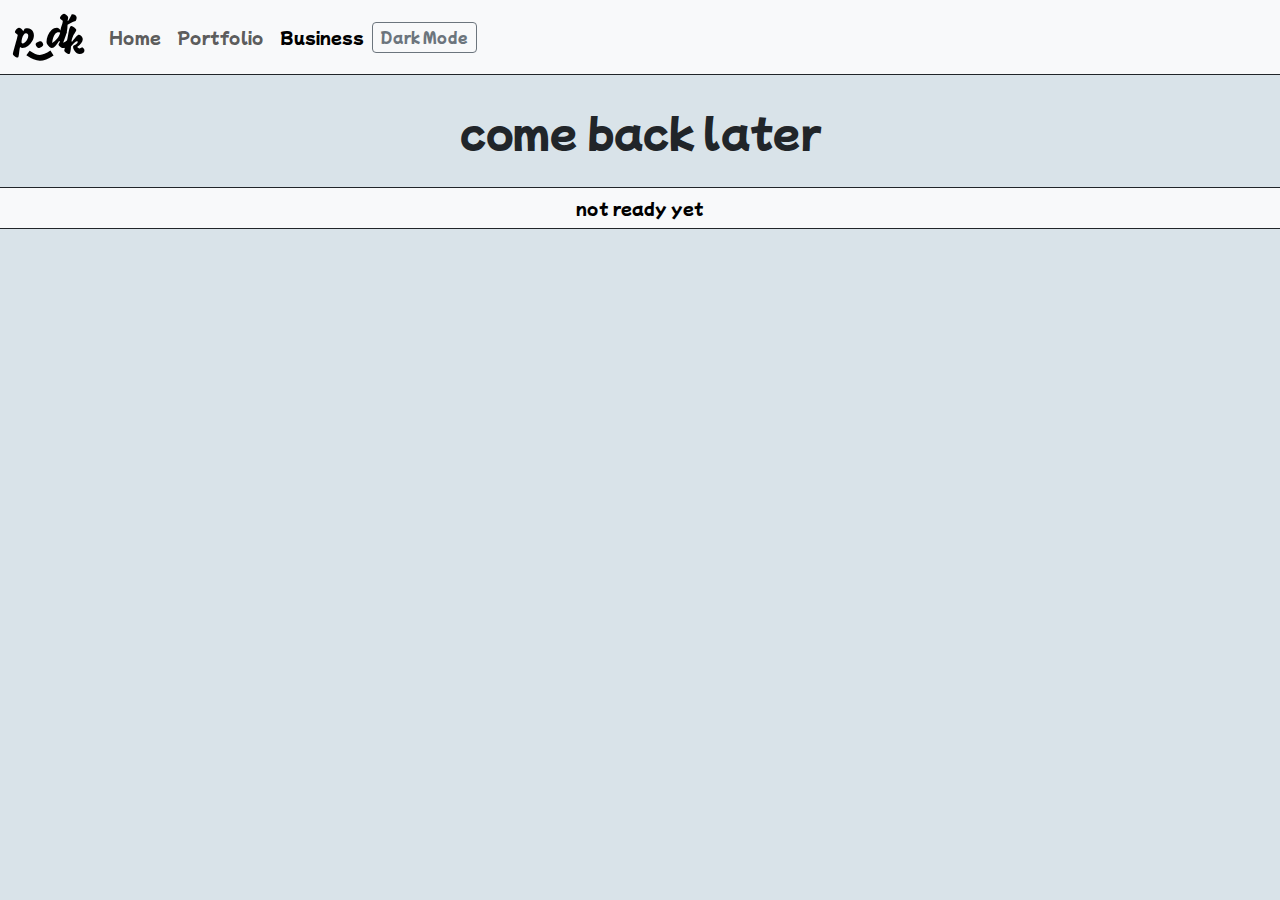
==== business.html @ 02f748b7 "actual text + sectioners" ====
<!doctype html>
<html lang="en" data-bs-theme="dark">

<head>
    <meta charset="utf-8">
    <meta name="viewport" content="width=device-width, initial-scale=1">

    <!-- google font -->
    <link rel="preconnect" href="https://fonts.googleapis.com">
    <link rel="preconnect" href="https://fonts.gstatic.com" crossorigin>
    <link href="https://fonts.googleapis.com/css2?family=Mochiy+Pop+One&display=swap" rel="stylesheet">
    <!-- google font -->

    <title> Arifur Khan </title>

    <!-- bootstrap -->
    <link href="https://cdn.jsdelivr.net/npm/bootstrap@5.3.3/dist/css/bootstrap.min.css" rel="stylesheet" integrity="sha384-QWTKZyjpPEjISv5WaRU9OFeRpok6YctnYmDr5pNlyT2bRjXh0JMhjY6hW+ALEwIH" crossorigin="anonymous">
    <!-- bootstrap -->
    <link href="style.css" rel="stylesheet" type="text/css" />
</head>

<body onload="setTheme()">
    <!-- navbar -->
    <nav class="navbar navbar-expand-lg border-bottom mb-3 border-secondary text-bg-dark">
        <div class="container-fluid">
            <a class="navbar-brand"> <img src="/logo_light.svg" alt="Logo" id="logo"> </a>
            <div class="navbar-collapse navbar-nav" id="navbarNavAltMarkup">
                <a class="nav-link" aria-current="page" href="/index.html">Home</a>
                <a class="nav-link" href="/portfolio.html">Portfolio</a>
                <a class="nav-link active" href="/business.html">Business</a>
                <button class="btn btn-sm btn-outline-secondary" type="button" id="theme"> Light Mode </button>
            </div>
        </div>
    </nav>
    <!-- navbar  -->
    <!-- sectioner -->
    <h1> come back later </h1>

    <nav class="navbar navbar-expand-lg border-bottom border-top mb-3 border-secondary text-bg-dark container-fluid" style="padding: auto; margin-top: 2rem;">
        <div class="card-body">
            <p class="card-text text-center"> not ready yet </p>
        </div>
    </nav>
    <!-- sectioner -->

    <script src="https://cdn.jsdelivr.net/npm/bootstrap@5.3.3/dist/js/bootstrap.bundle.min.js"
      integrity="sha384-YvpcrYf0tY3lHB60NNkmXc5s9fDVZLESaAA55NDzOxhy9GkcIdslK1eN7N6jIeHz"
      crossorigin="anonymous"></script>
    <script src="/script.js"></script>
</body>
</html>
---- style.css ----
body {
    background-color: #1C1F21; /* 212529 */
    font-family: "Mochiy Pop One", sans-serif;
    font-weight: 400;
    font-style: normal;
  }

h1 {
  margin-top: 2rem;
  text-align: center;
}

[data-bs-theme="light"].carousel .carousel-control-prev-icon,
[data-bs-theme="light"].carousel .carousel-control-next-icon,
[data-bs-theme="light"].carousel .carousel-control-prev-icon,
[data-bs-theme="light"].carousel .carousel-control-next-icon {
  filter: none;
}
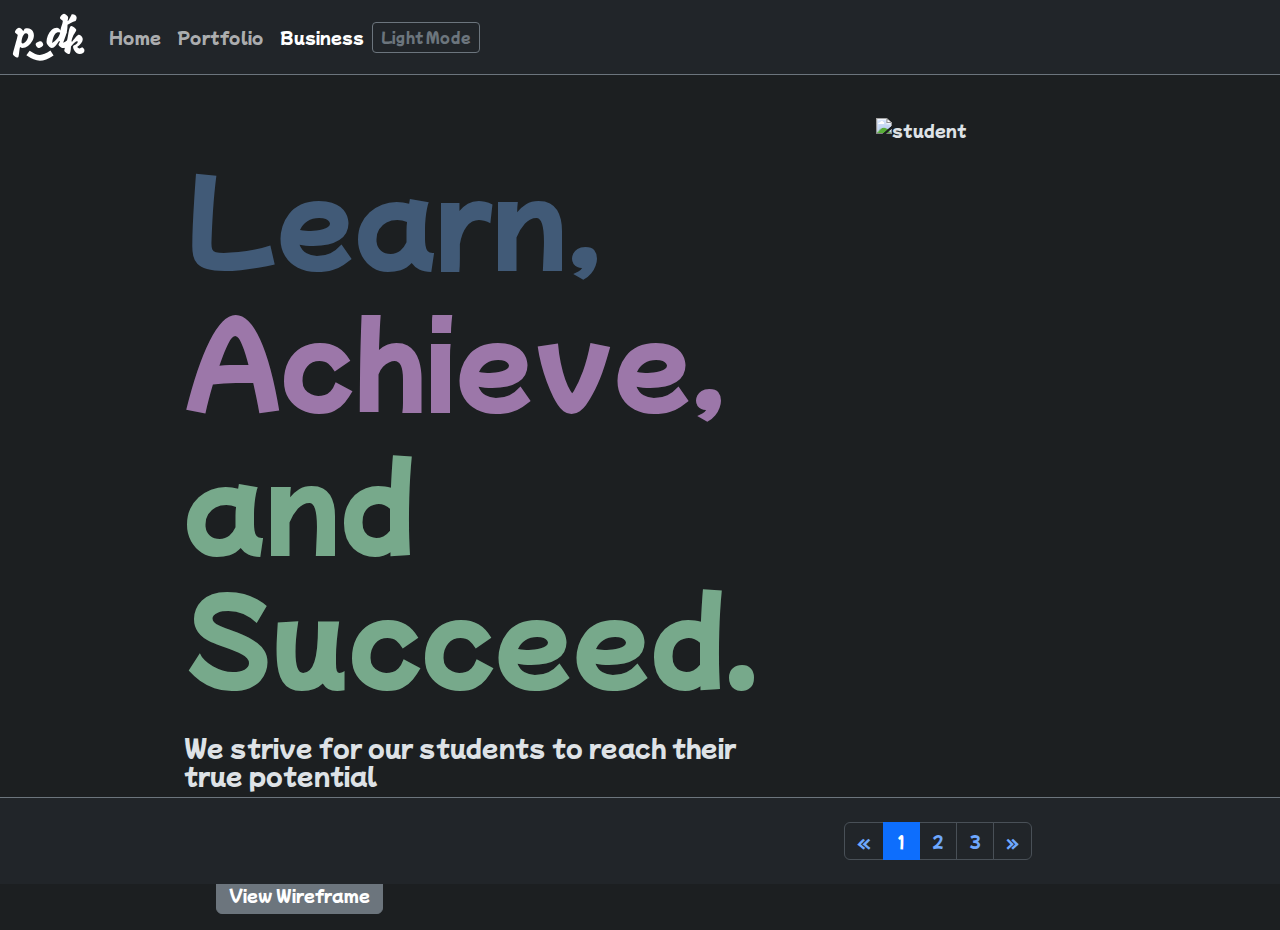
==== commit a245e2b6: "business section" ====
--- a/business.html
+++ b/business.html
@@ -33,15 +33,66 @@
         </div>
     </nav>
     <!-- navbar  -->
-    <!-- sectioner -->
-    <h1> come back later </h1>
+    
+    <!-- main -->
+    <div class="row row-cols-1 row-cols-md-2 g-4" style="margin: auto">
+        <div class="col">
+            <div class="container-fluid" style="margin-left: 10rem; margin-top: 2rem">
+                <h1 style="font-size: 7rem; color: #415A77"> Learn, </h1>
+                <h1 style="font-size: 7rem; color: #9C77A9"> Achieve, </h1>
+                <h1 style="font-size: 7rem; color: #77A98B"> and Succeed. </h1>
+                <h4 style="margin-top: 2rem;"> We strive for our students to reach their true potential</h4>
 
-    <nav class="navbar navbar-expand-lg border-bottom border-top mb-3 border-secondary text-bg-dark container-fluid" style="padding: auto; margin-top: 2rem;">
-        <div class="card-body">
-            <p class="card-text text-center"> not ready yet </p>
+                <div style="margin-top: 2rem;">
+                    <a href="#" class="btn btn-secondary" style="margin-bottom: 1rem;"> Browse Courses </a>
+                    <a href="#" class="btn btn-secondary" style="margin-bottom: 1rem; margin-left: 2rem;"> Register </a>
+                    <a href="#" class="btn btn-secondary" style="margin-bottom: 1rem; margin-left: 2rem;"> Contact Us </a>
+                    <a href="#offcanvasExample" data-bs-toggle="offcanvas" role="button" class="btn btn-secondary" style="margin-bottom: 1rem; margin-left: 2rem;"> View Wireframe </a>
+                </div>
+            </div>
+        </div>
+
+        <div class="col">
+            <img src="https://pngimg.com/uploads/student/student_PNG62529.png" alt="student" style="width: 55%; margin-left: 14rem;"> 
+        </div>
+    </div>
+    <!-- main -->
+    <!-- figma -->
+    <div class="offcanvas offcanvas-start" tabindex="-1" id="offcanvasExample" aria-labelledby="offcanvasExampleLabel">
+        <div class="offcanvas-header">
+          <h5 class="offcanvas-title" id="offcanvasExampleLabel"> Figma Wireframe </h5>
+          <button type="button" class="btn-close" data-bs-dismiss="offcanvas" aria-label="Close"></button>
+        </div>
+        <div class="offcanvas-body">
+            <div>
+                <iframe style="border: 1px solid rgba(0, 0, 0, 0.1);" width="375" height="800" src="https://www.figma.com/embed?embed_host=share&url=https%3A%2F%2Fwww.figma.com%2Fdesign%2FRMXs1xeiSDqatxz5c7o62Y%2Ftutor-business-wireframe%3Fnode-id%3D0-1%26t%3DLz3cYmAOky9PZTAJ-1" allowfullscreen></iframe>
+            </div>
+        </div>
+    </div>
+    <!-- figma -->
+    <!-- footer -->
+    <nav class="navbar fixed-bottom navbar-expand-lg border-top mb-3 border-secondary text-bg-dark">
+        <div class="container-fluid" style="margin-top: 1rem;">
+            <nav>
+                <ul class="pagination" style="margin-left: 52rem">
+                    <li class="page-item">
+                    <a class="page-link" href="#" aria-label="Previous">
+                      <span aria-hidden="true">&laquo;</span>
+                    </a>
+                  </li>
+                  <li class="page-item active"><a class="page-link" href="#">1</a></li>
+                  <li class="page-item"><a class="page-link" href="#">2</a></li>
+                  <li class="page-item"><a class="page-link" href="#">3</a></li>
+                  <li class="page-item">
+                    <a class="page-link" href="#" aria-label="Next">
+                      <span aria-hidden="true">&raquo;</span>
+                    </a>
+                  </li>
+                </ul>
+            </nav>
         </div>
     </nav>
-    <!-- sectioner -->
+    <!-- footer -->
 
     <script src="https://cdn.jsdelivr.net/npm/bootstrap@5.3.3/dist/js/bootstrap.bundle.min.js"
       integrity="sha384-YvpcrYf0tY3lHB60NNkmXc5s9fDVZLESaAA55NDzOxhy9GkcIdslK1eN7N6jIeHz"
--- a/style.css
+++ b/style.css
@@ -5,11 +5,6 @@
     font-style: normal;
   }
 
-h1 {
-  margin-top: 2rem;
-  text-align: center;
-}
-
 [data-bs-theme="light"].carousel .carousel-control-prev-icon,
 [data-bs-theme="light"].carousel .carousel-control-next-icon,
 [data-bs-theme="light"].carousel .carousel-control-prev-icon,
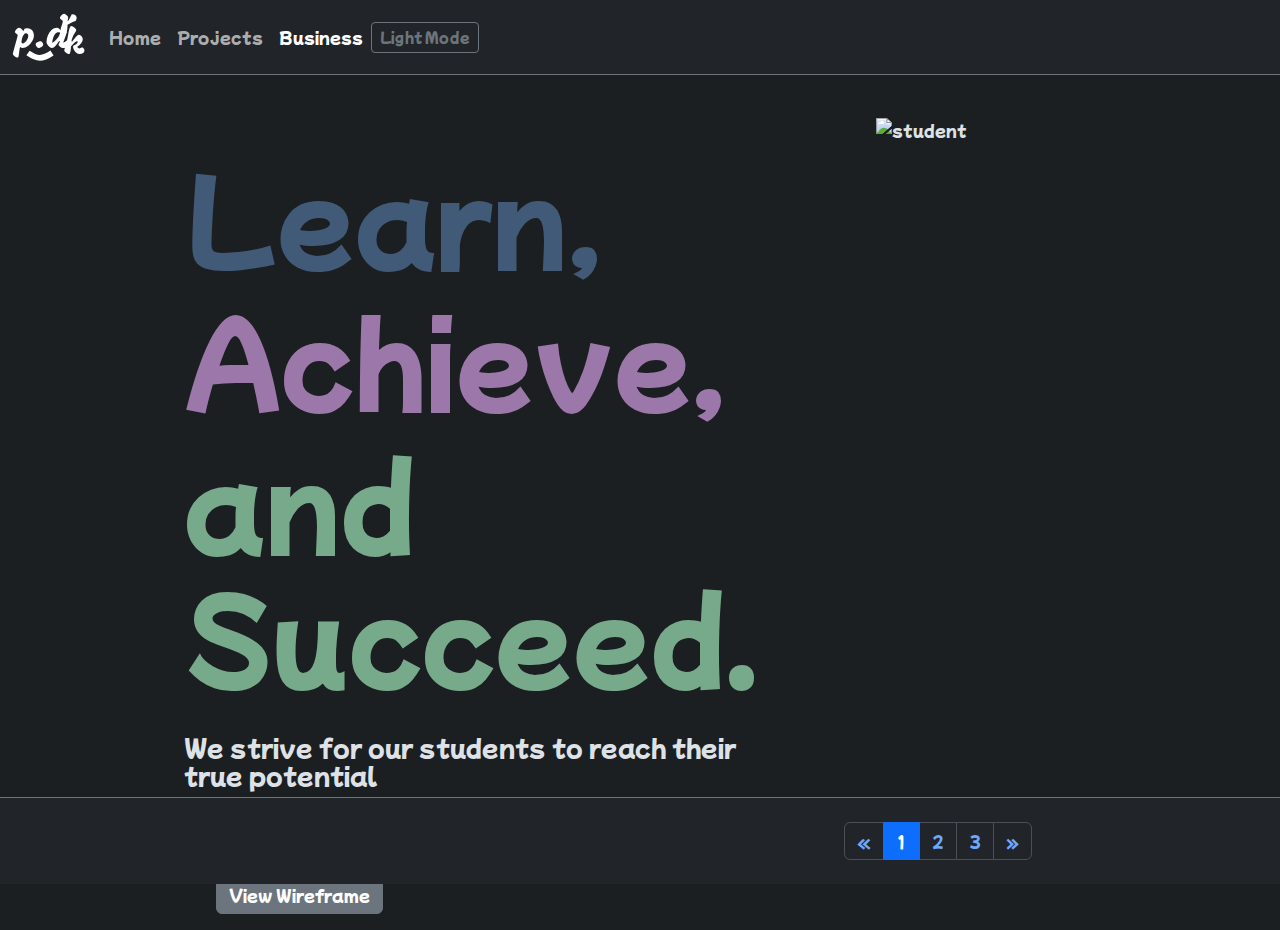
==== commit 1aed0565: "added business section to projects tab" ====
--- a/business.html
+++ b/business.html
@@ -26,7 +26,7 @@
             <a class="navbar-brand"> <img src="/logo_light.svg" alt="Logo" id="logo"> </a>
             <div class="navbar-collapse navbar-nav" id="navbarNavAltMarkup">
                 <a class="nav-link" aria-current="page" href="/index.html">Home</a>
-                <a class="nav-link" href="/portfolio.html">Portfolio</a>
+                <a class="nav-link" href="/portfolio.html">Projects</a>
                 <a class="nav-link active" href="/business.html">Business</a>
                 <button class="btn btn-sm btn-outline-secondary" type="button" id="theme"> Light Mode </button>
             </div>
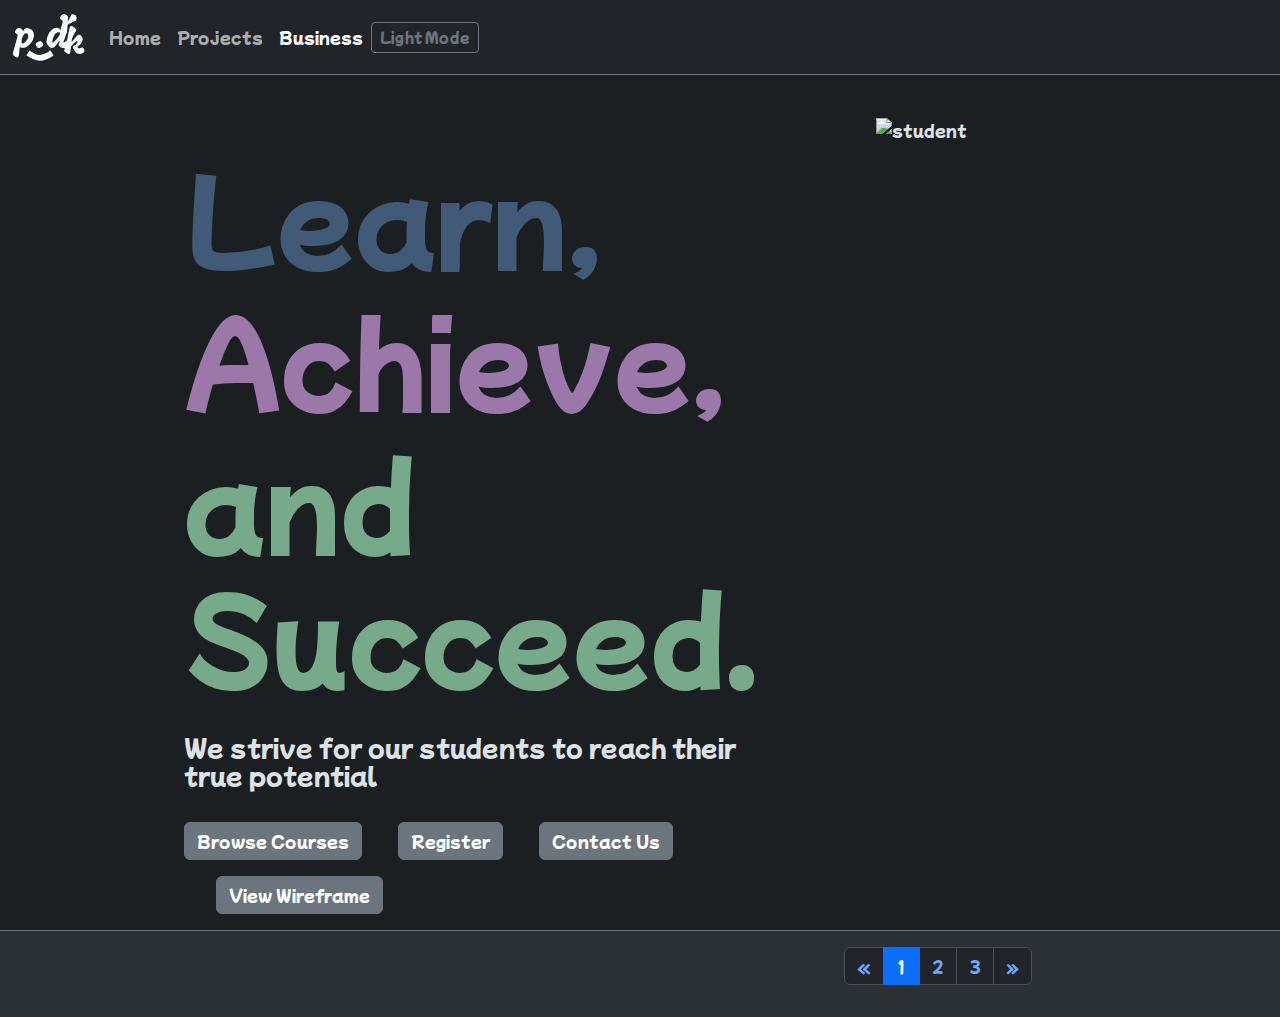
==== commit a26f9347: "footers fix" ====
--- a/business.html
+++ b/business.html
@@ -57,6 +57,7 @@
         </div>
     </div>
     <!-- main -->
+     
     <!-- figma -->
     <div class="offcanvas offcanvas-start" tabindex="-1" id="offcanvasExample" aria-labelledby="offcanvasExampleLabel">
         <div class="offcanvas-header">
@@ -70,29 +71,28 @@
         </div>
     </div>
     <!-- figma -->
-    <!-- footer -->
-    <nav class="navbar fixed-bottom navbar-expand-lg border-top mb-3 border-secondary text-bg-dark">
-        <div class="container-fluid" style="margin-top: 1rem;">
+
+    <footer class="footer mt-auto py-3 bg-body-tertiary border-top border-secondary"> 
+        <div class="container-fluid" >
             <nav>
                 <ul class="pagination" style="margin-left: 52rem">
                     <li class="page-item">
-                    <a class="page-link" href="#" aria-label="Previous">
-                      <span aria-hidden="true">&laquo;</span>
-                    </a>
-                  </li>
-                  <li class="page-item active"><a class="page-link" href="#">1</a></li>
-                  <li class="page-item"><a class="page-link" href="#">2</a></li>
-                  <li class="page-item"><a class="page-link" href="#">3</a></li>
-                  <li class="page-item">
-                    <a class="page-link" href="#" aria-label="Next">
-                      <span aria-hidden="true">&raquo;</span>
-                    </a>
-                  </li>
+                        <a class="page-link" href="#" aria-label="Previous">
+                            <span aria-hidden="true">&laquo;</span>
+                        </a>
+                    </li>
+                    <li class="page-item active"><a class="page-link" href="#">1</a></li>
+                    <li class="page-item"><a class="page-link" href="#">2</a></li>
+                    <li class="page-item"><a class="page-link" href="#">3</a></li>
+                    <li class="page-item">
+                        <a class="page-link" href="#" aria-label="Next">
+                            <span aria-hidden="true">&raquo;</span>
+                        </a>
+                    </li>
                 </ul>
             </nav>
         </div>
-    </nav>
-    <!-- footer -->
+    </footer>
 
     <script src="https://cdn.jsdelivr.net/npm/bootstrap@5.3.3/dist/js/bootstrap.bundle.min.js"
       integrity="sha384-YvpcrYf0tY3lHB60NNkmXc5s9fDVZLESaAA55NDzOxhy9GkcIdslK1eN7N6jIeHz"
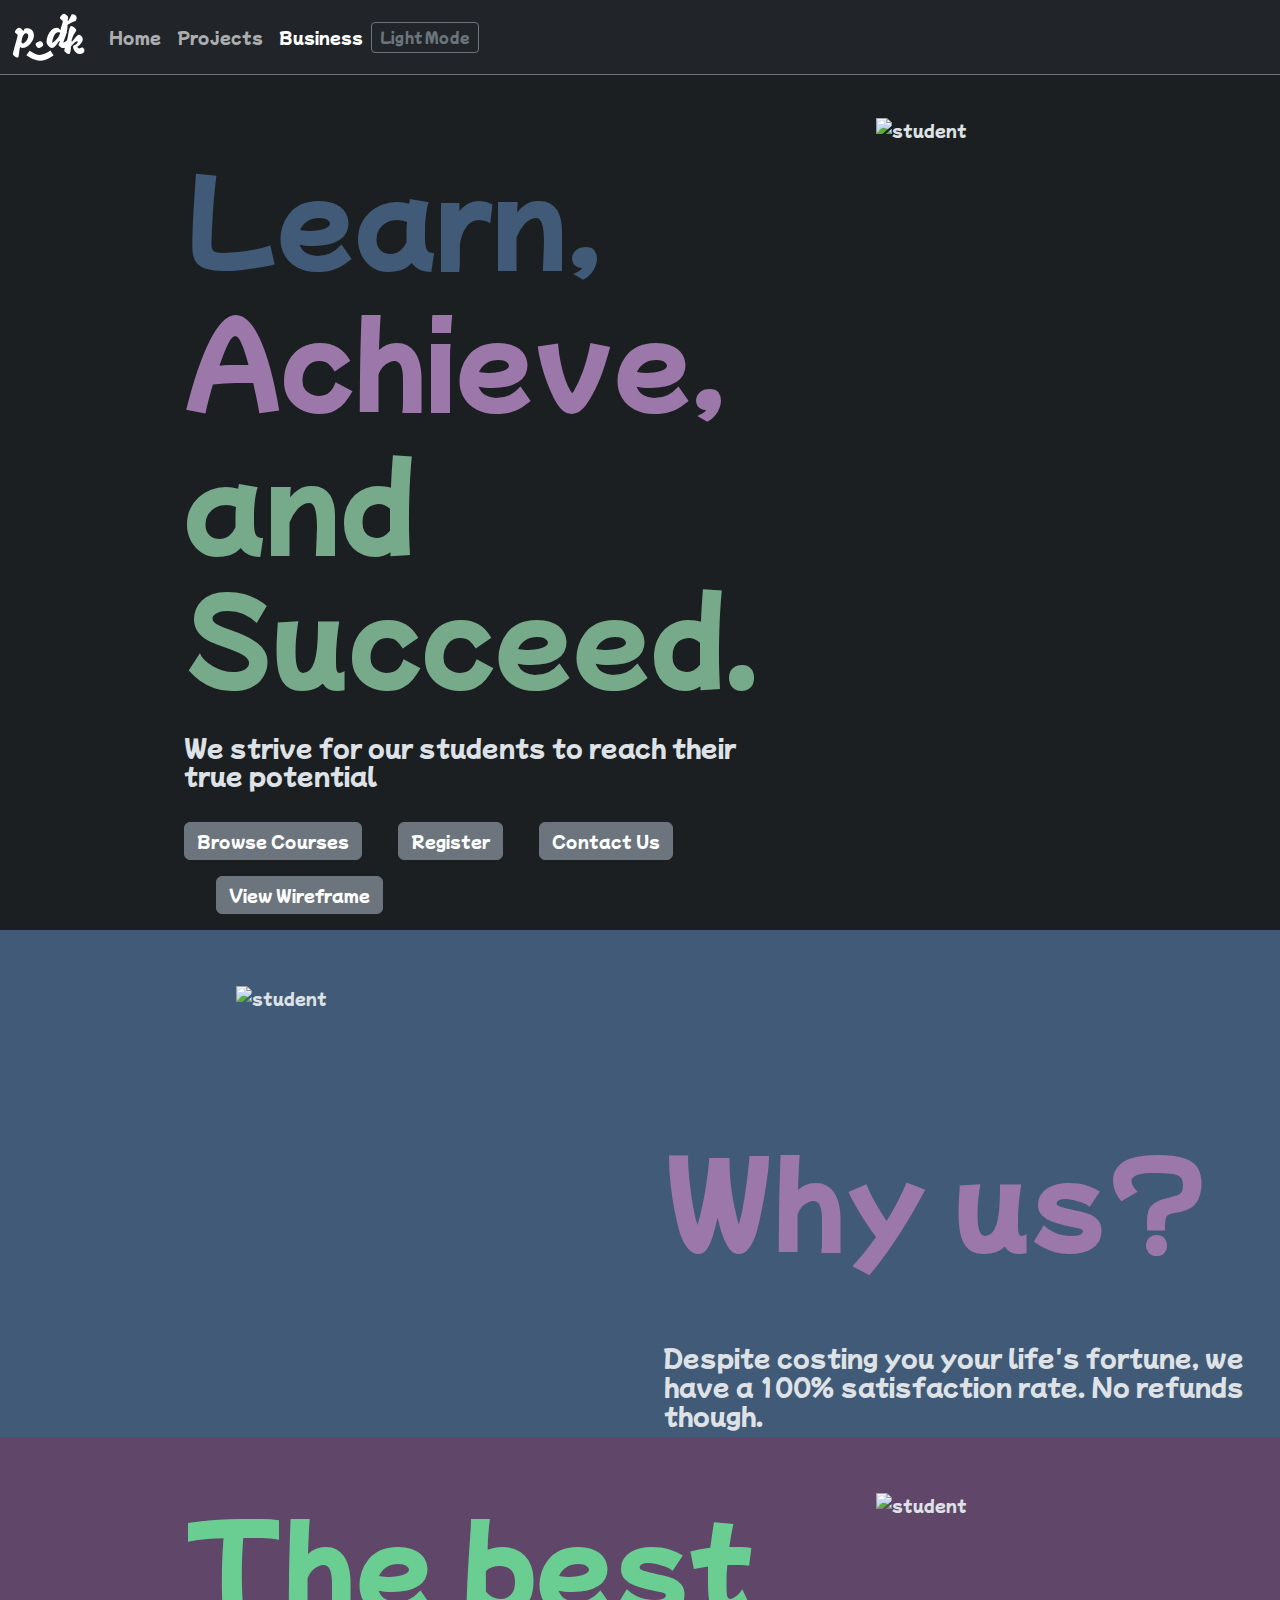
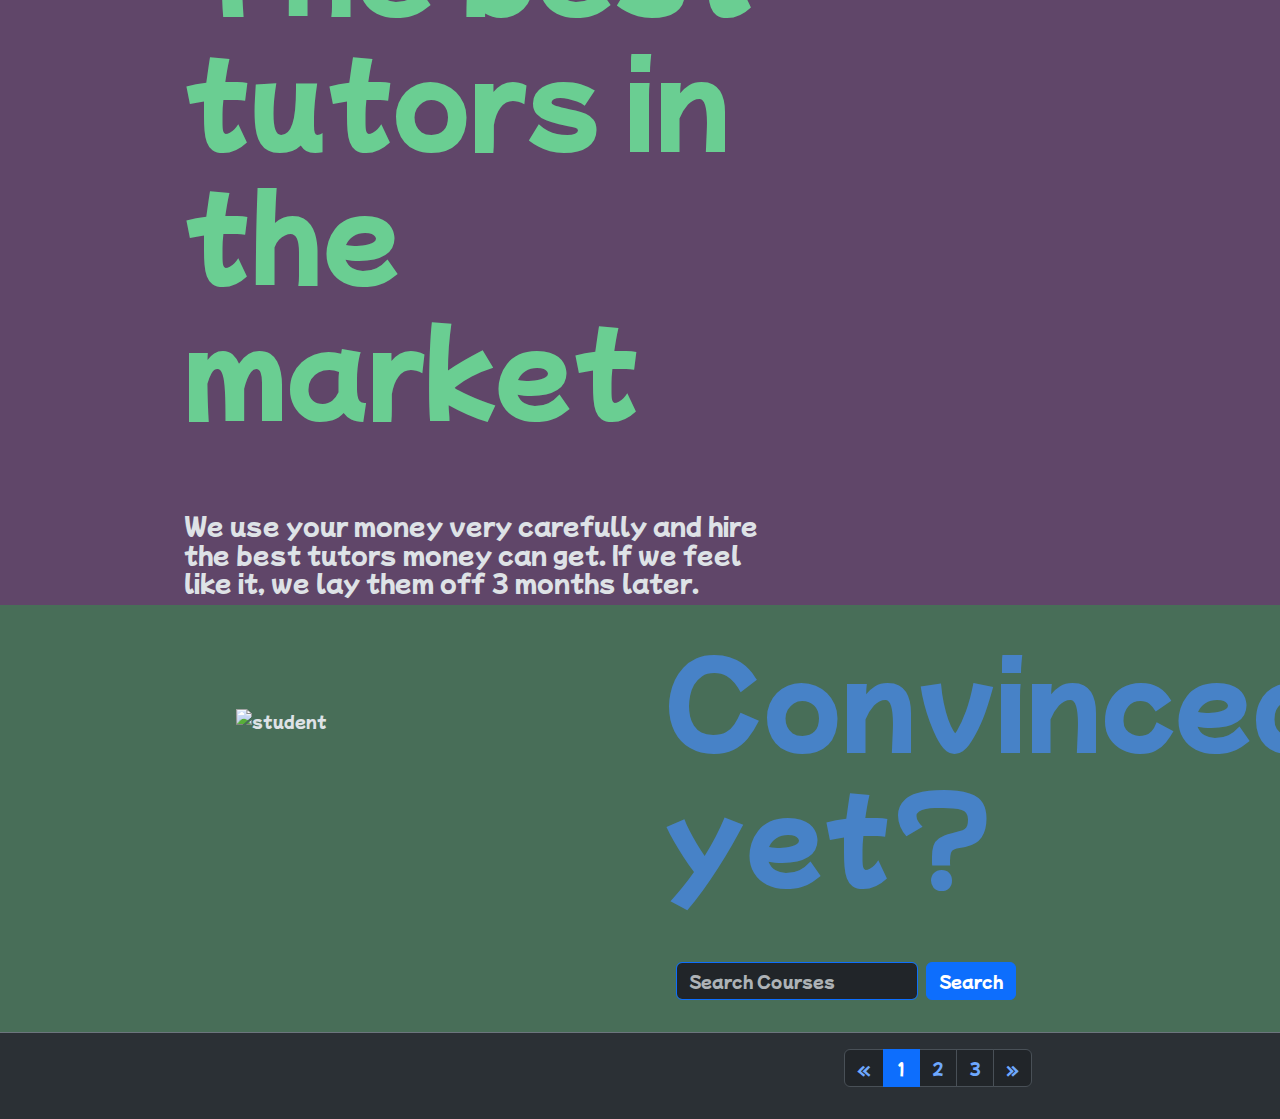
==== commit b39755f8: "more info" ====
--- a/business.html
+++ b/business.html
@@ -56,8 +56,54 @@
             <img src="https://pngimg.com/uploads/student/student_PNG62529.png" alt="student" style="width: 55%; margin-left: 14rem;"> 
         </div>
     </div>
+
+    <div class="row row-cols-1 row-cols-md-2 g-4" style="margin: auto; background-color:#415A77">
+        <div class="col">
+            <img src="https://gallery.yopriceville.com/var/albums/Free-Clipart-Pictures/Money.PNG/Green_Dollar_Sign_PNG_Clipart.png?m=1629808125" alt="student" style="width: 45%; margin-left: 14rem; margin-top: 2rem; margin-bottom: 2rem"> 
+        </div>
+
+        <div class="col">
+            <div class="container-fluid" style="margin-right: 10rem; margin-top: 2rem">
+                <h1 style="font-size: 7rem; color: #415A77"> _ </h1>
+                <h1 style="font-size: 7rem; color: #9C77A9"> Why us? </h1>
+                <h4 style="margin-top: 5rem; color: #DEE2E6"> Despite costing you your life's fortune, we have a 100% satisfaction rate. No refunds though. </h4>
+            </div>
+        </div>
+    </div>
+
+    <div class="row row-cols-1 row-cols-md-2 g-4" style="margin: auto; background-color:#604669">
+        <div class="col">
+            <div class="container-fluid" style="margin-left: 10rem; margin-top: 2rem">
+                <h1 style="font-size: 7rem; color: #6ace92"> The best tutors in the market </h1>
+                <h4 style="margin-top: 5rem; color: #DEE2E6"> We use your money very carefully and hire the best tutors money can get. If we feel like it, we lay them off 3 months later. </h4>
+            </div>
+        </div>
+        
+        <div class="col">
+            <img src="https://cdn.revolutionprep.com/uploads/2024/04/13072405/8.png" alt="student" style="width: 65%; margin-left: 14rem; margin-top: 2rem; margin-bottom: 2rem"> 
+        </div>
+    </div>
+
+    <div class="row row-cols-1 row-cols-md-2 g-4" style="margin: auto; background-color:#486e58">
+        <div class="col">
+            <img src="https://www.pngkey.com/png/full/239-2395723_joinus-come-to-a-meeting.png" alt="student" style="width: 65%; margin-left: 14rem; margin-top: 5rem; margin-bottom: 2rem"> 
+        </div>
+
+        <div class="col">
+            <div class="container-fluid" style="margin-right: 10rem; margin-bottom: 2rem">
+                <h1 style="font-size: 7rem; color: #4782c7; text-align: center; margin-right: 20rem"> Convinced yet? </h1>
+                <div class="container-fluid" style="margin-top: 4rem; padding-right: 15rem">
+                    <form class="d-flex" role="search">
+                      <input class="form-control me-2 border-primary" type="search" placeholder="Search Courses" aria-label="Search">
+                      <button class="btn btn-primary">Search</button>
+                    </form>
+                  </div>
+            </div>
+        </div>
+    </div>
+
     <!-- main -->
-     
+
     <!-- figma -->
     <div class="offcanvas offcanvas-start" tabindex="-1" id="offcanvasExample" aria-labelledby="offcanvasExampleLabel">
         <div class="offcanvas-header">
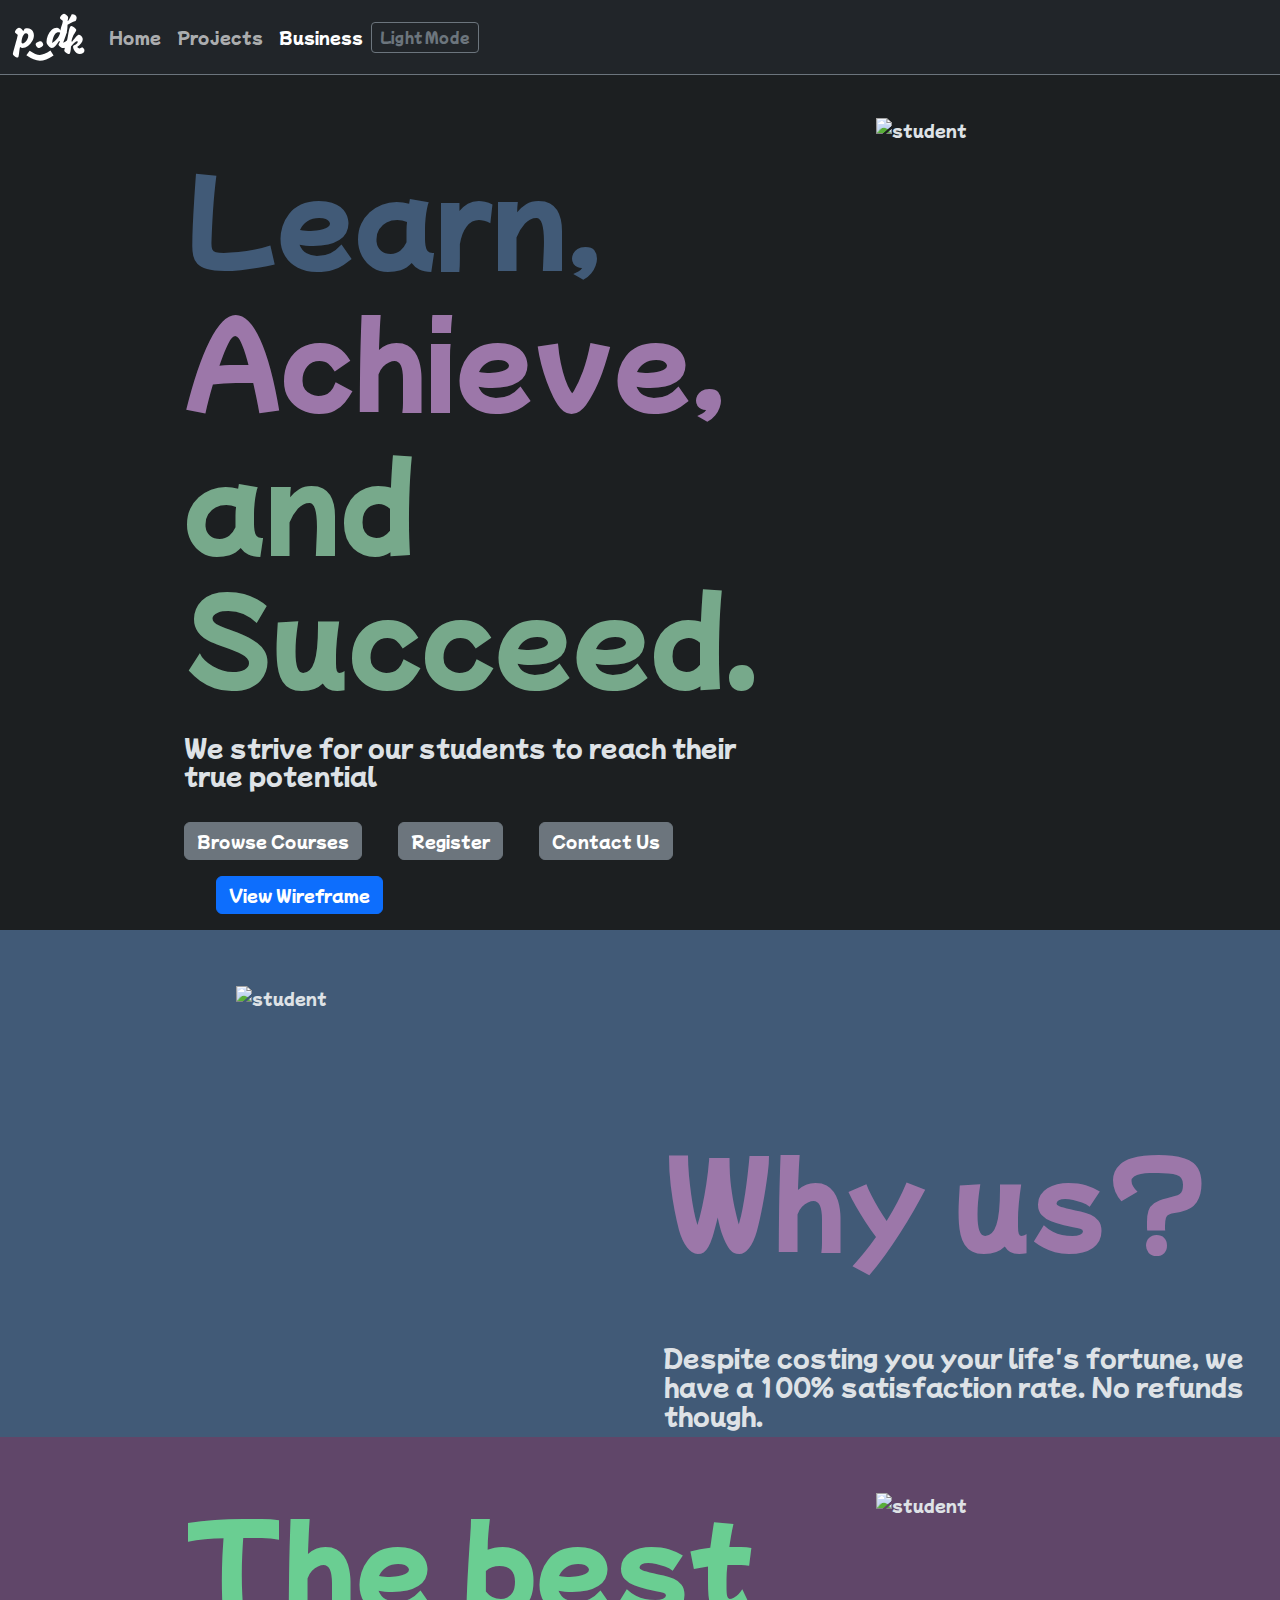
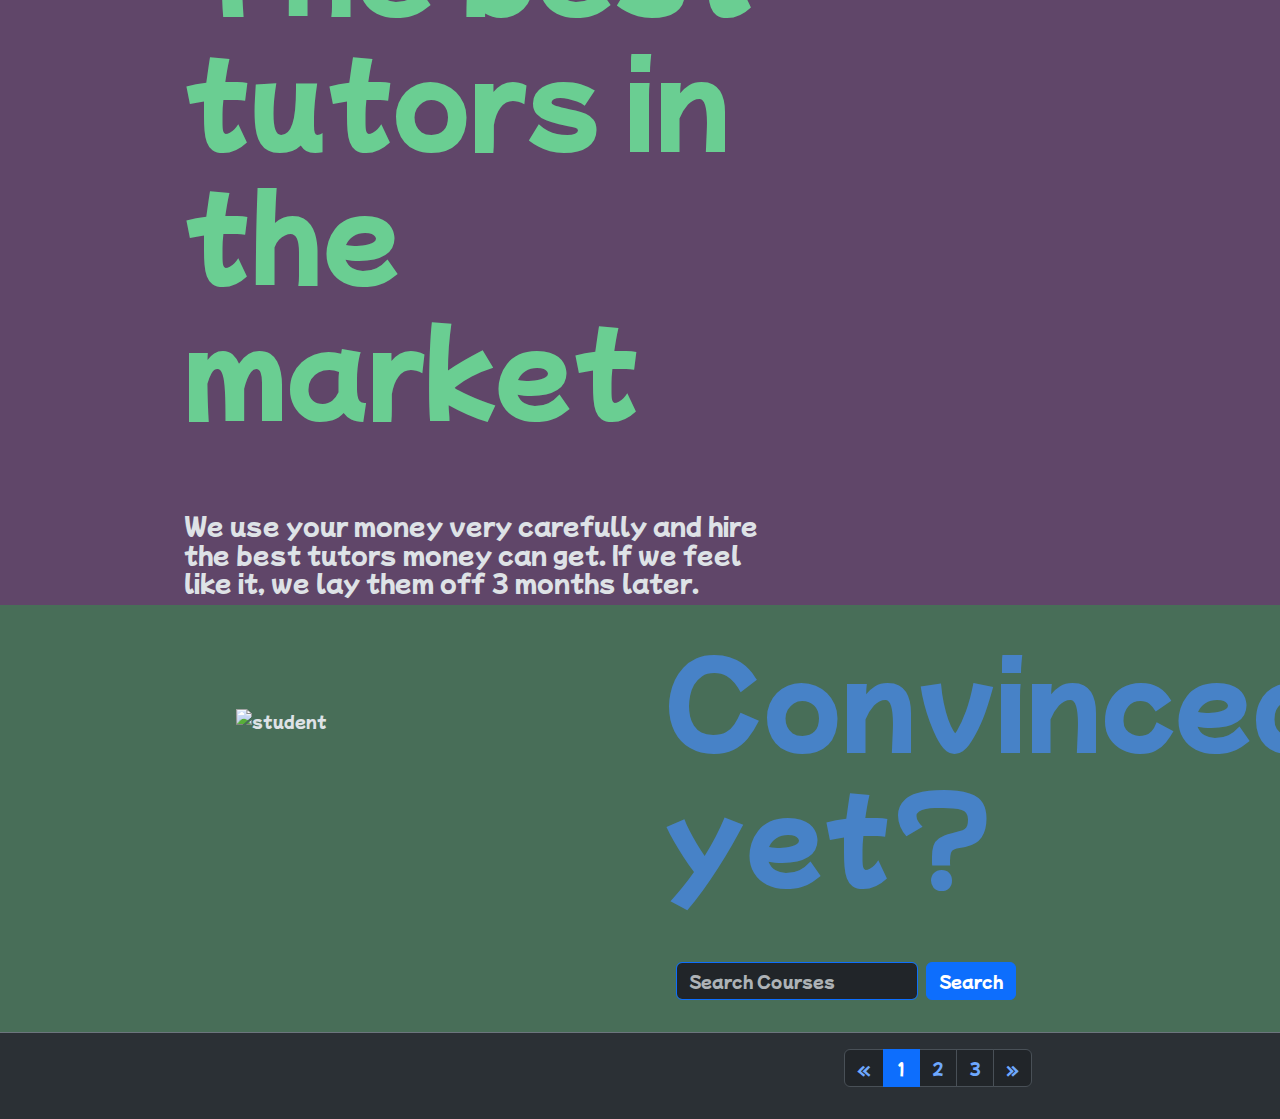
==== commit 87aaae01: "wireframe button more noticeable" ====
--- a/business.html
+++ b/business.html
@@ -44,10 +44,10 @@
                 <h4 style="margin-top: 2rem;"> We strive for our students to reach their true potential</h4>
 
                 <div style="margin-top: 2rem;">
-                    <a href="#" class="btn btn-secondary" style="margin-bottom: 1rem;"> Browse Courses </a>
-                    <a href="#" class="btn btn-secondary" style="margin-bottom: 1rem; margin-left: 2rem;"> Register </a>
-                    <a href="#" class="btn btn-secondary" style="margin-bottom: 1rem; margin-left: 2rem;"> Contact Us </a>
-                    <a href="#offcanvasExample" data-bs-toggle="offcanvas" role="button" class="btn btn-secondary" style="margin-bottom: 1rem; margin-left: 2rem;"> View Wireframe </a>
+                    <a href="#" class="btn btn-secondary" onclick="alert('the only button that works on this page is view wireframe')" style="margin-bottom: 1rem;"> Browse Courses </a>
+                    <a href="#" class="btn btn-secondary" onclick="alert('the only button that works on this page is view wireframe')" style="margin-bottom: 1rem; margin-left: 2rem;"> Register </a>
+                    <a href="#" class="btn btn-secondary" onclick="alert('the only button that works on this page is view wireframe')" style="margin-bottom: 1rem; margin-left: 2rem;"> Contact Us </a>
+                    <a href="#offcanvasExample" data-bs-toggle="offcanvas" role="button" class="btn btn-primary" style="margin-bottom: 1rem; margin-left: 2rem;"> View Wireframe </a>
                 </div>
             </div>
         </div>
@@ -95,7 +95,7 @@
                 <div class="container-fluid" style="margin-top: 4rem; padding-right: 15rem">
                     <form class="d-flex" role="search">
                       <input class="form-control me-2 border-primary" type="search" placeholder="Search Courses" aria-label="Search">
-                      <button class="btn btn-primary">Search</button>
+                      <button onclick="alert('the only button that works on this page is view wireframe')" class="btn btn-primary">Search</button>
                     </form>
                   </div>
             </div>
